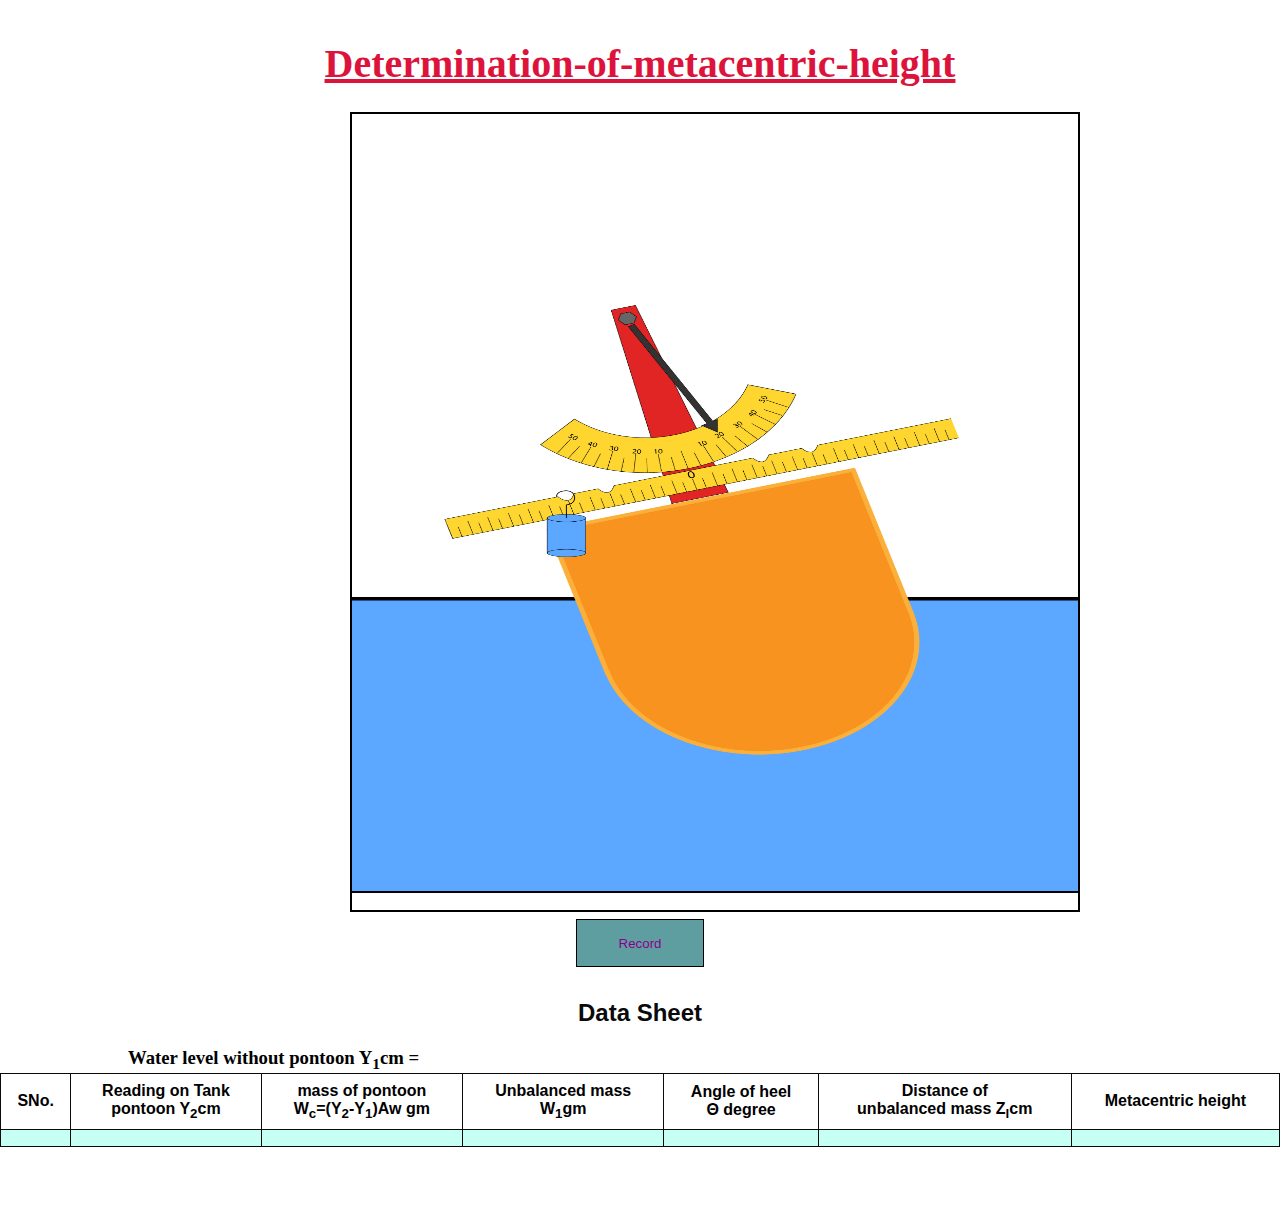
==== experiment/simulation/lab1.html @ 8af7bdd1 "UPDATE" ====
<!DOCTYPE html>
<html lang="en">
<head>
  <meta charset="UTF-8">
  <meta http-equiv="X-UA-Compatible" content="IE=edge">
  <meta name="viewport" content="width=device-width, initial-scale=1.0">
  <title>Experitment Metacentric-height </title>
  <link rel="stylesheet" href="css/style.css">
</head>
<body>
  <div class="container">
    <center> <h2>
      Determination-of-metacentric-height
    </h2></center>
<div class="struct">
  <img src="images/Lab-2.1.png" alt="" width="730" class="initial">
  
</div>
  </div>
  <center>
    <button class="tab-button" id="button2" onclick="datasheet1()" >Record</button>
    <!-- <button class="tab-button" onclick="tableSecond()">Record</button> -->
  </center>
  <div id="table">

    <h2>Data Sheet</h2>
    <h3 style="margin-left:10%;">Water level without pontoon Y<sub>1</sub>cm =</h3>

    <table id="tab">
      <tr>
        <th  >SNo.</th>
        <th  >Reading on Tank <br>pontoon Y<sub>2</sub>cm</th>
        <th >mass of pontoon <br>W<sub>c</sub>=(Y<sub>2</sub>-Y<sub>1</sub>)Aw gm</th>
       
        <th >Unbalanced mass<br> W<sub>1</sub>gm</th>
        <th >Angle of heel<br>&Theta; degree</th>
        <th >Distance of <br>unbalanced mass Z<sub>l</sub>cm</th>
        <th >Metacentric height</th>
    


      </tr>
     

      <tr>
        <td  id="sno"></td>
        <td  id="y2"> </td>
       
        <td  id="wc"> </td>
        <td  id="w1"> </td>
        <td  id="degree"> </td>
        <td  id="Zl"> </td>
        <td  id="h"> </td>
        
       
      </tr>
    </table>
    <br /><br />



  </div>
  <script src="js/record1.js"></script>
</body>
</html>
---- experiment/simulation/css/style.css ----
*{
    margin: 0;
    padding: 0;
    box-sizing: border-box;
}

.container h2{
   
    padding-top: 40px;
    font-size: 40px;
    text-decoration: underline;
    
   
    color: crimson;
}

.struct{
    height: 800px;
    width: 730px;
    border: 2px black solid;
    top: 25px;
    left: 350px;
    position: relative;
    background-size: 100%;
    display: flex;
    flex-direction: row;
    justify-content: center;
    align-items: center;
}
.initial{
   
    margin-top: 42px;
    height: 719px;
}
.buttons{
    position: absolute;
    /* top: 125px; */
    bottom: 378px;
    display: flex;
    flex-direction: row;
    justify-content: center;
    align-items: center;
    gap: 15px;
}

.grp1{
    position: relative;
    right: 40px;
    top: 17px;
    display: flex;
    flex-direction: row;
    gap: 6px;
    justify-content: center;
    align-items: center;

}

.grp2{
    position: relative;
    right: -27px;
    top: 17px;
    display: flex;
    flex-direction: row;
    gap: 6px;
    justify-content: center;
    align-items: center;

}

.disabled {
    pointer-events: none;
    opacity: 0.5;
}


#table {
    margin-top: 2rem;
    margin-bottom: 3rem;
  }
  table {
    font-family: arial, sans-serif;
    border-collapse: collapse;
    width: 100%;
    
  }

  td,
  th {
    border: 1px solid #0a0a0a;
    text-align: center;
    padding: 8px;
  }

  tr:nth-child(even) {
    background-color: #c6fff3;
  }
  #table h2 {
    text-align: center;
    margin-bottom: 20px;
    color: #0a0a0a;
    font-family: Arial, Helvetica, sans-serif;
  }
  .tab-button {
    margin-top: 2rem;
    background-color: cadetblue;
    border: none;
    color: darkmagenta;
    width: 8rem;
    height: 3rem;
    border: 1px solid black;
  }
  .tab-button:hover {
    background: cornflowerblue;
    color: black;
    transition: all 0.3s ease;
    cursor: pointer;
  }
 #quest{
   /*visibility: hidden;*/
   position: absolute;
  background-color: khaki!important;
  left: 500px;
  border: 2px black solid;
  z-index:1;
 }
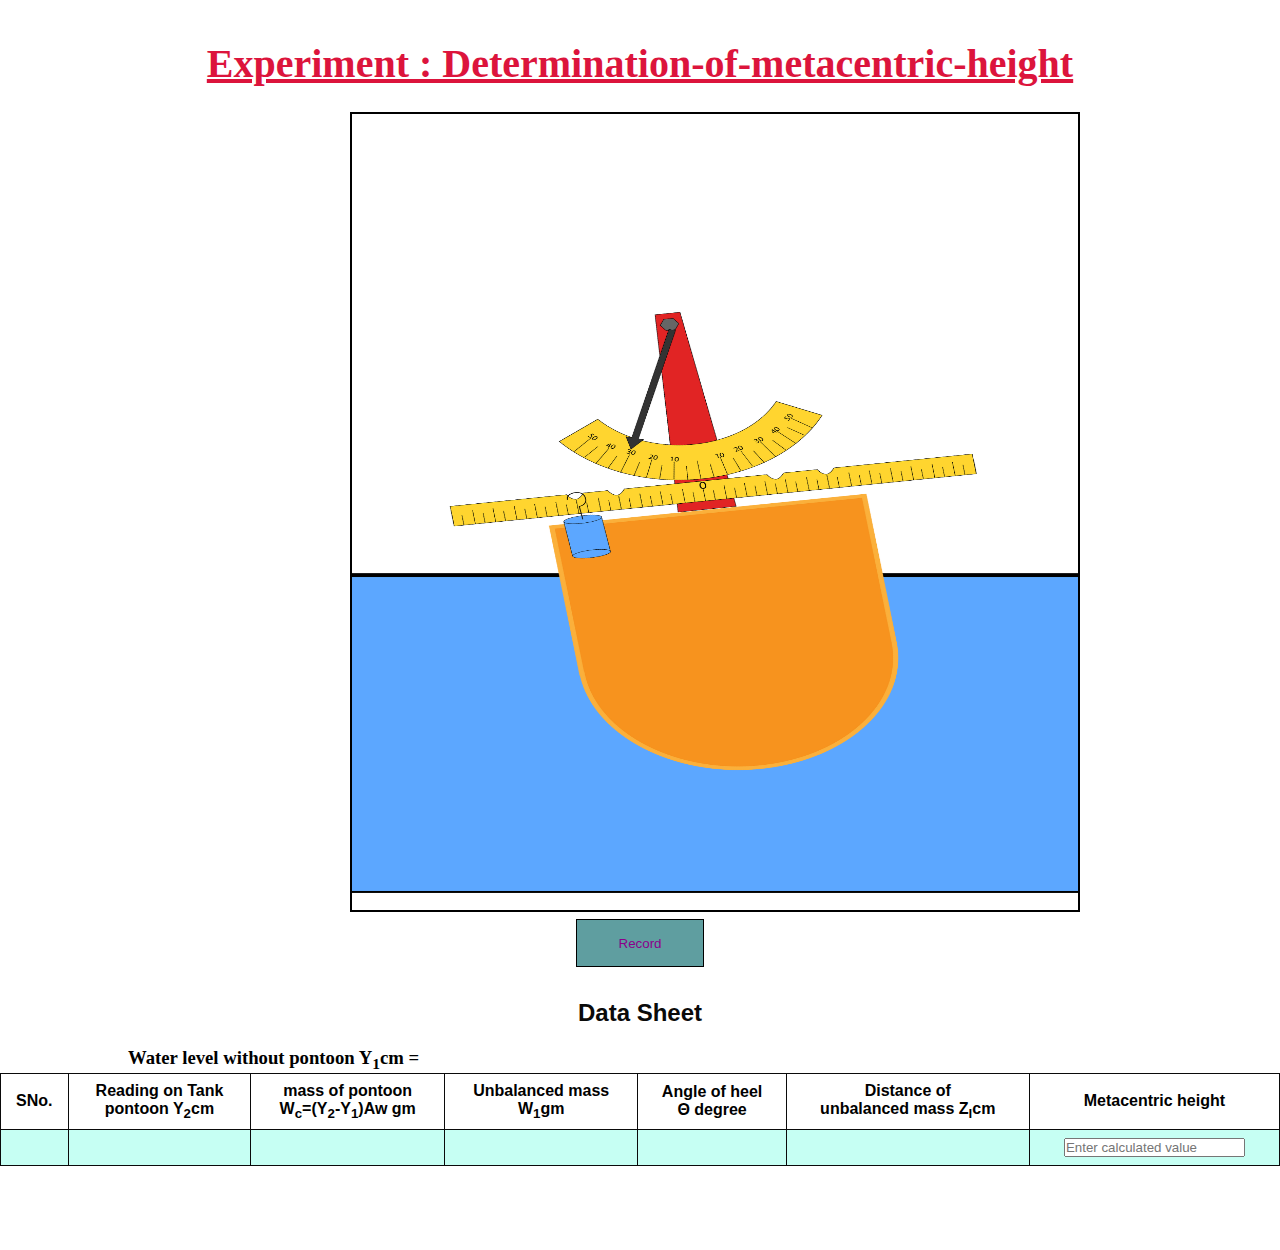
==== commit ce078be8: "Simulation 2" ====
--- a/experiment/simulation/lab1.html
+++ b/experiment/simulation/lab1.html
@@ -4,13 +4,13 @@
   <meta charset="UTF-8">
   <meta http-equiv="X-UA-Compatible" content="IE=edge">
   <meta name="viewport" content="width=device-width, initial-scale=1.0">
-  <title>Experitment Metacentric-height </title>
+  <title>Experiment Metacentric-height </title>
   <link rel="stylesheet" href="css/style.css">
 </head>
 <body>
   <div class="container">
     <center> <h2>
-      Determination-of-metacentric-height
+      Experiment : Determination-of-metacentric-height
     </h2></center>
 <div class="struct">
   <img src="images/Lab-2.1.png" alt="" width="730" class="initial">
@@ -50,7 +50,7 @@
         <td  id="w1"> </td>
         <td  id="degree"> </td>
         <td  id="Zl"> </td>
-        <td  id="h"> </td>
+        <td  id="h"><input type="text" placeholder="Enter calculated value"> </td>
         
        
       </tr>
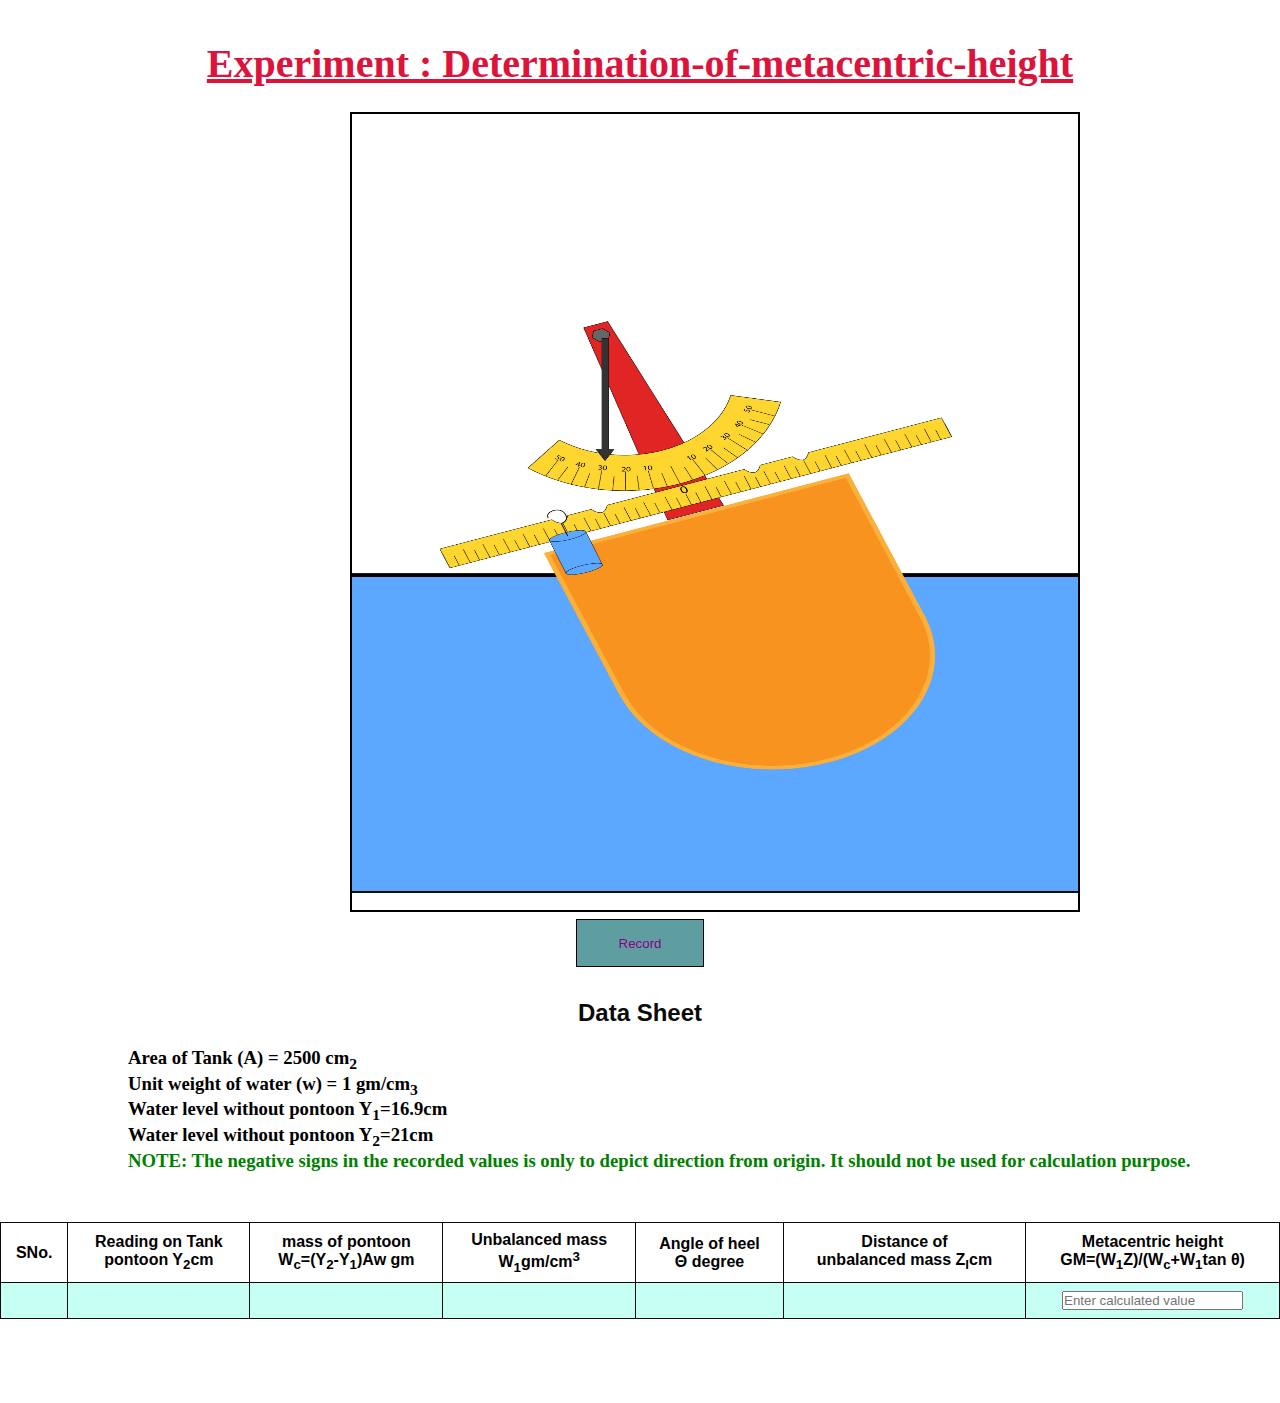
==== commit 66e61c6e: "Simulation 2" ====
--- a/experiment/simulation/lab1.html
+++ b/experiment/simulation/lab1.html
@@ -24,7 +24,12 @@
   <div id="table">
 
     <h2>Data Sheet</h2>
-    <h3 style="margin-left:10%;">Water level without pontoon Y<sub>1</sub>cm =</h3>
+    <h3 style="margin-left:10%;">Area of Tank (A) = 2500 cm<sub>2</sub></h3>
+    <h3 style="margin-left:10%;">Unit weight of water (w) = 1 gm/cm<sub>3</sub></h3>
+    <h3 style="margin-left:10%;">Water level without pontoon Y<sub>1</sub>=16.9cm</h3>
+    <h3 style="margin-left:10%;">Water level without pontoon Y<sub>2</sub>=21cm</h3>
+    
+    <h3 style="color:green; margin-left:10%; margin-bottom:50px;">NOTE: The negative signs in the recorded values is only to depict direction from origin. It should not be used for calculation purpose.</h3>
 
     <table id="tab">
       <tr>
@@ -32,10 +37,10 @@
         <th  >Reading on Tank <br>pontoon Y<sub>2</sub>cm</th>
         <th >mass of pontoon <br>W<sub>c</sub>=(Y<sub>2</sub>-Y<sub>1</sub>)Aw gm</th>
        
-        <th >Unbalanced mass<br> W<sub>1</sub>gm</th>
+        <th >Unbalanced mass<br> W<sub>1</sub>gm/cm<sup>3</sup></th>
         <th >Angle of heel<br>&Theta; degree</th>
         <th >Distance of <br>unbalanced mass Z<sub>l</sub>cm</th>
-        <th >Metacentric height</th>
+        <th >Metacentric height<br> GM=(W<sub>1</sub>Z)/(W<sub>c</sub>+W<sub>1</sub>tan &theta;)</th>
     
 
 
--- a/experiment/simulation/css/style.css
+++ b/experiment/simulation/css/style.css
@@ -31,6 +31,17 @@
    
     margin-top: 42px;
     height: 719px;
+}
+
+.arrow{
+  position: absolute;
+  left:120px;
+  top:400px;
+}
+.y1{
+  position: absolute;
+  left:100px;
+  top:430px;
 }
 .buttons{
     position: absolute;
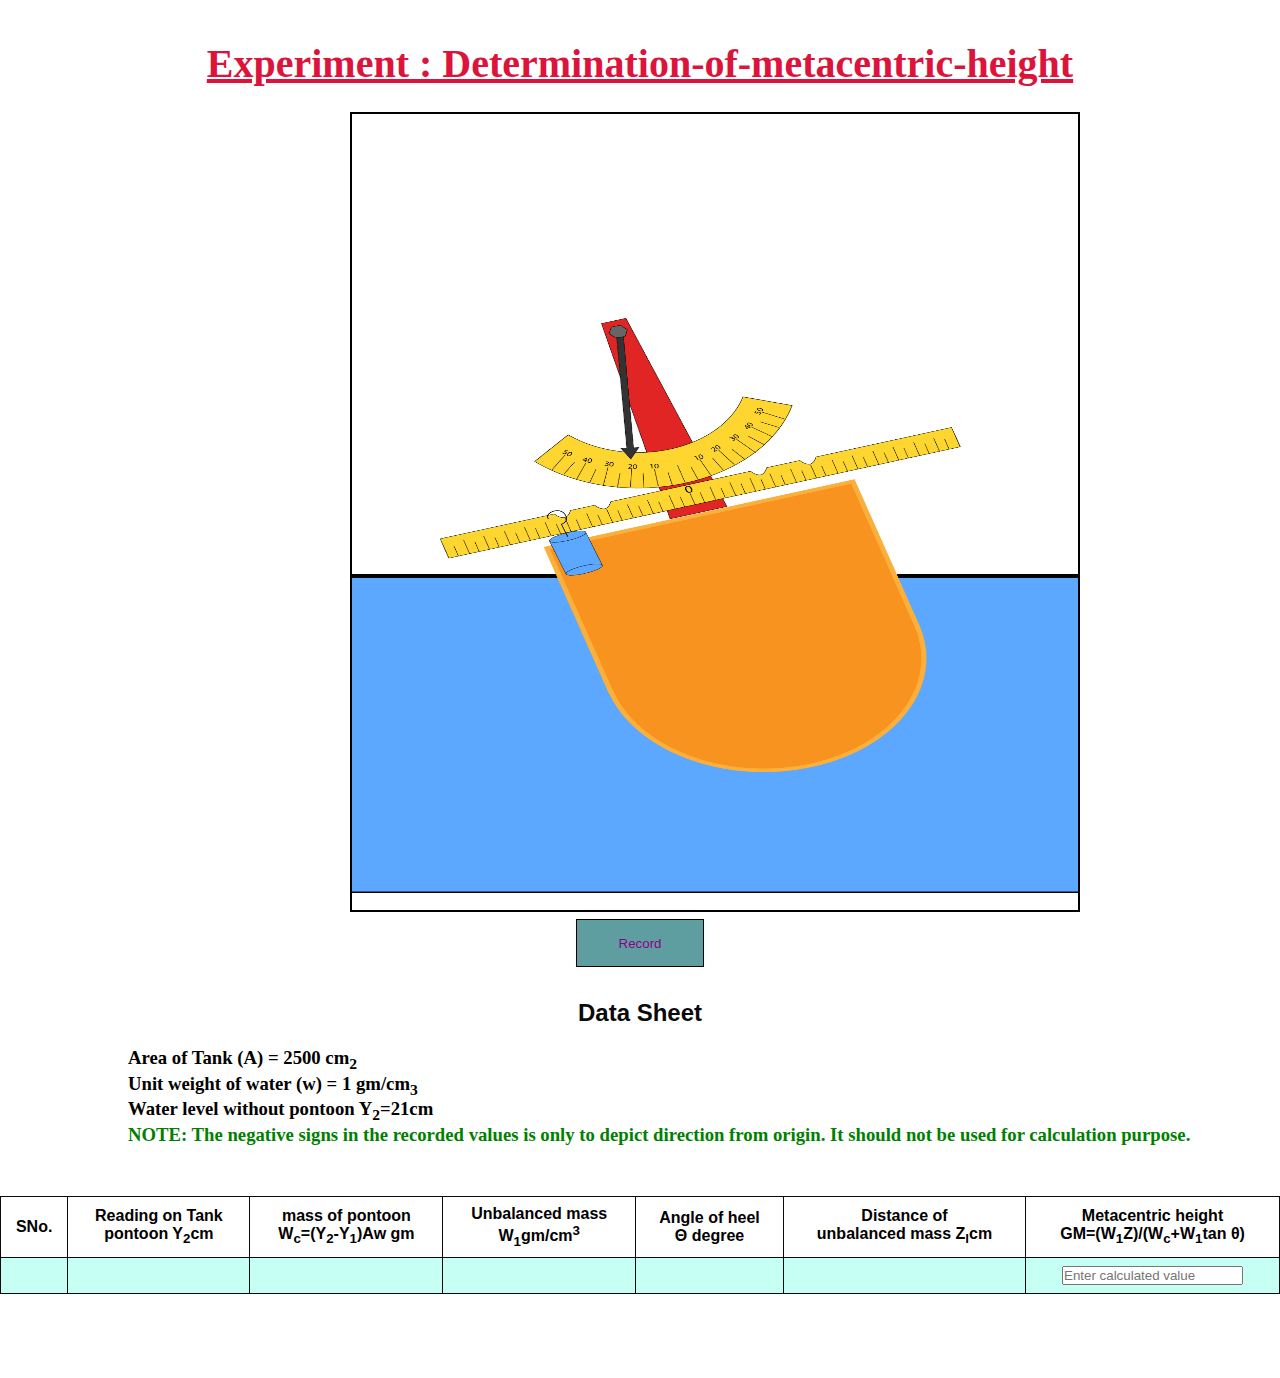
==== commit a55b315e: "Simulation 2" ====
--- a/experiment/simulation/lab1.html
+++ b/experiment/simulation/lab1.html
@@ -26,7 +26,7 @@
     <h2>Data Sheet</h2>
     <h3 style="margin-left:10%;">Area of Tank (A) = 2500 cm<sub>2</sub></h3>
     <h3 style="margin-left:10%;">Unit weight of water (w) = 1 gm/cm<sub>3</sub></h3>
-    <h3 style="margin-left:10%;">Water level without pontoon Y<sub>1</sub>=16.9cm</h3>
+   
     <h3 style="margin-left:10%;">Water level without pontoon Y<sub>2</sub>=21cm</h3>
     
     <h3 style="color:green; margin-left:10%; margin-bottom:50px;">NOTE: The negative signs in the recorded values is only to depict direction from origin. It should not be used for calculation purpose.</h3>
--- a/experiment/simulation/css/style.css
+++ b/experiment/simulation/css/style.css
@@ -13,7 +13,11 @@
    
     color: crimson;
 }
-
+.weight_title{
+  position: absolute;
+  top: 246px;
+  right: 532px;
+}
 .struct{
     height: 800px;
     width: 730px;
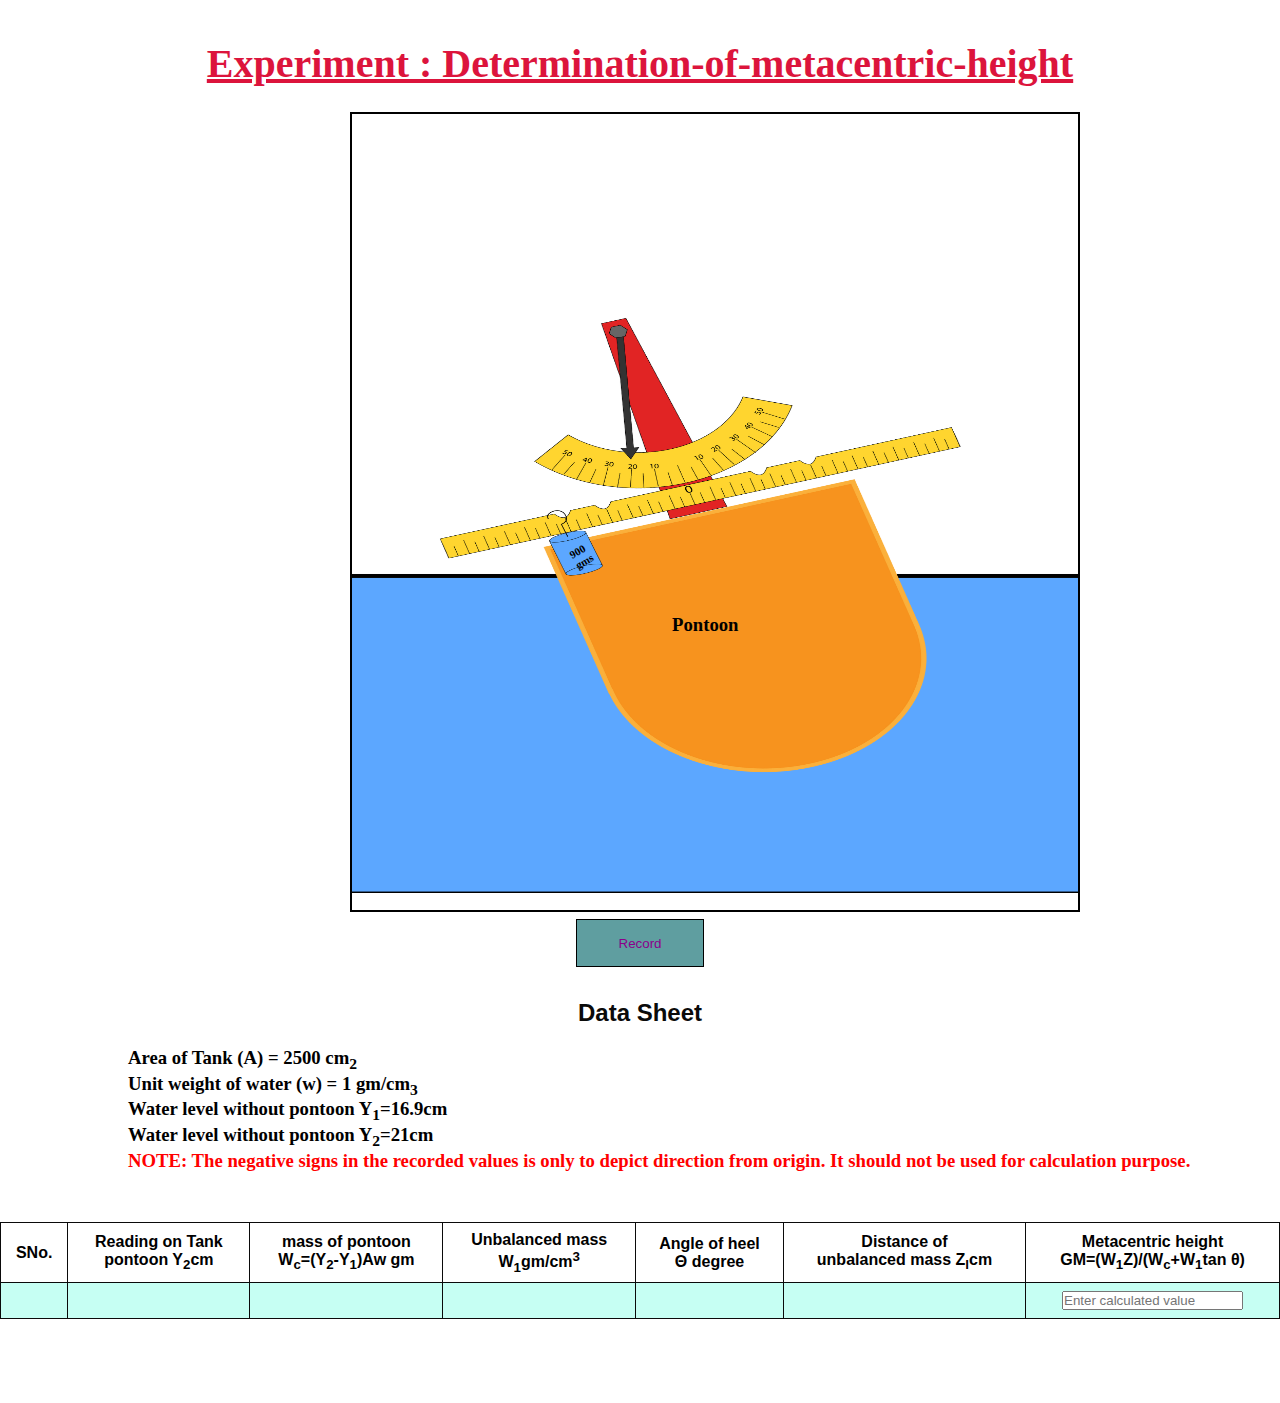
==== commit 05632436: "Simulation 2" ====
--- a/experiment/simulation/lab1.html
+++ b/experiment/simulation/lab1.html
@@ -14,7 +14,8 @@
     </h2></center>
 <div class="struct">
   <img src="images/Lab-2.1.png" alt="" width="730" class="initial">
-  
+  <h3 class="y1">Pontoon</h3>
+  <h3 class="gm1">900<br>gms</h3>
 </div>
   </div>
   <center>
@@ -26,10 +27,10 @@
     <h2>Data Sheet</h2>
     <h3 style="margin-left:10%;">Area of Tank (A) = 2500 cm<sub>2</sub></h3>
     <h3 style="margin-left:10%;">Unit weight of water (w) = 1 gm/cm<sub>3</sub></h3>
-   
+    <h3 style="margin-left:10%;">Water level without pontoon Y<sub>1</sub>=16.9cm</h3>
     <h3 style="margin-left:10%;">Water level without pontoon Y<sub>2</sub>=21cm</h3>
     
-    <h3 style="color:green; margin-left:10%; margin-bottom:50px;">NOTE: The negative signs in the recorded values is only to depict direction from origin. It should not be used for calculation purpose.</h3>
+    <h3 style="color:red; margin-left:10%; margin-bottom:50px;">NOTE: The negative signs in the recorded values is only to depict direction from origin. It should not be used for calculation purpose.</h3>
 
     <table id="tab">
       <tr>
--- a/experiment/simulation/css/style.css
+++ b/experiment/simulation/css/style.css
@@ -13,11 +13,7 @@
    
     color: crimson;
 }
-.weight_title{
-  position: absolute;
-  top: 246px;
-  right: 532px;
-}
+
 .struct{
     height: 800px;
     width: 730px;
@@ -44,8 +40,41 @@
 }
 .y1{
   position: absolute;
-  left:100px;
+  left:320px;
+  top:500px;
+}
+.gm{
+  position: absolute;
+  left:155px;
+  top:205px;
+  font-size:10.9px;
+}
+.gm1{
+  position: absolute;
+  left:220px;
   top:430px;
+  font-size:10.9px;
+  rotate: -30deg;
+}
+.gm2{
+  position: absolute;
+  left:255px;
+  top:400px;
+  font-size:10.9px;
+}
+.gm3{
+  position: absolute;
+  right:275px;
+  top:410px;
+  font-size:10.9px;
+  rotate:20deg;
+}
+.gm4{
+  position: absolute;
+  right:215px;
+  top:430px;
+  font-size:10.9px;
+  rotate: 20deg;
 }
 .buttons{
     position: absolute;
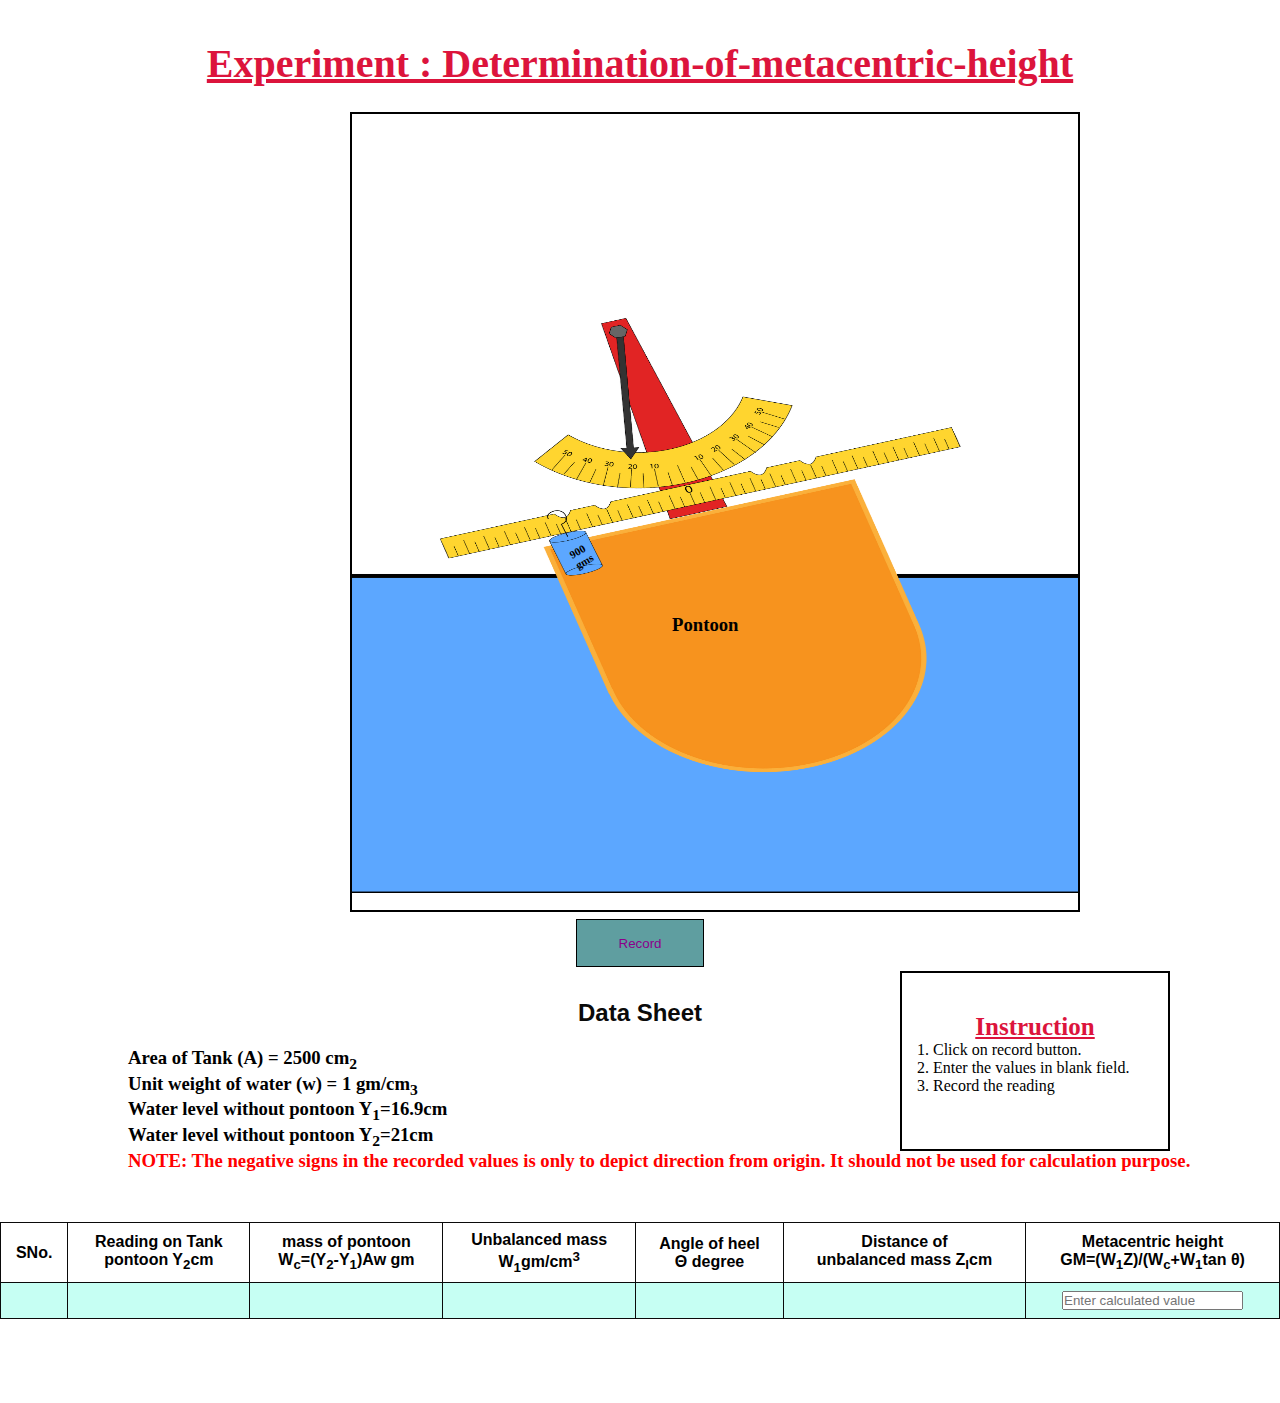
==== commit 782f5fee: "Simulaiton done" ====
--- a/experiment/simulation/lab1.html
+++ b/experiment/simulation/lab1.html
@@ -9,6 +9,12 @@
 </head>
 <body>
   <div class="container">
+    <div class="instruction">
+      <h2>Instruction</h2>
+      <p>1. Click on record button.</p>
+      <p>2. Enter the values in blank field.</p>
+      <p>3. Record the reading</p>
+    </div>
     <center> <h2>
       Experiment : Determination-of-metacentric-height
     </h2></center>
--- a/experiment/simulation/css/style.css
+++ b/experiment/simulation/css/style.css
@@ -69,12 +69,33 @@
   font-size:10.9px;
   rotate:20deg;
 }
+.instruction{
+  position: absolute;
+  height: 180px;
+  width: 270px;
+  top: 971px;
+  left: 900px;
+  border: 2px black solid;
+}
+.instruction h2{
+  text-align: center;
+  
+  font-size: 25px;
+  
+  font-weight: bold;
+  
+  text-decoration: underline;
+}
+.instruction p{
+  
+  margin-left: 15px;
+}
 .gm4{
   position: absolute;
-  right:215px;
-  top:430px;
-  font-size:10.9px;
-  rotate: 20deg;
+  right: 222px;
+  top: 437px;
+  font-size: 10.9px;
+  rotate: 4deg;
 }
 .buttons{
     position: absolute;
